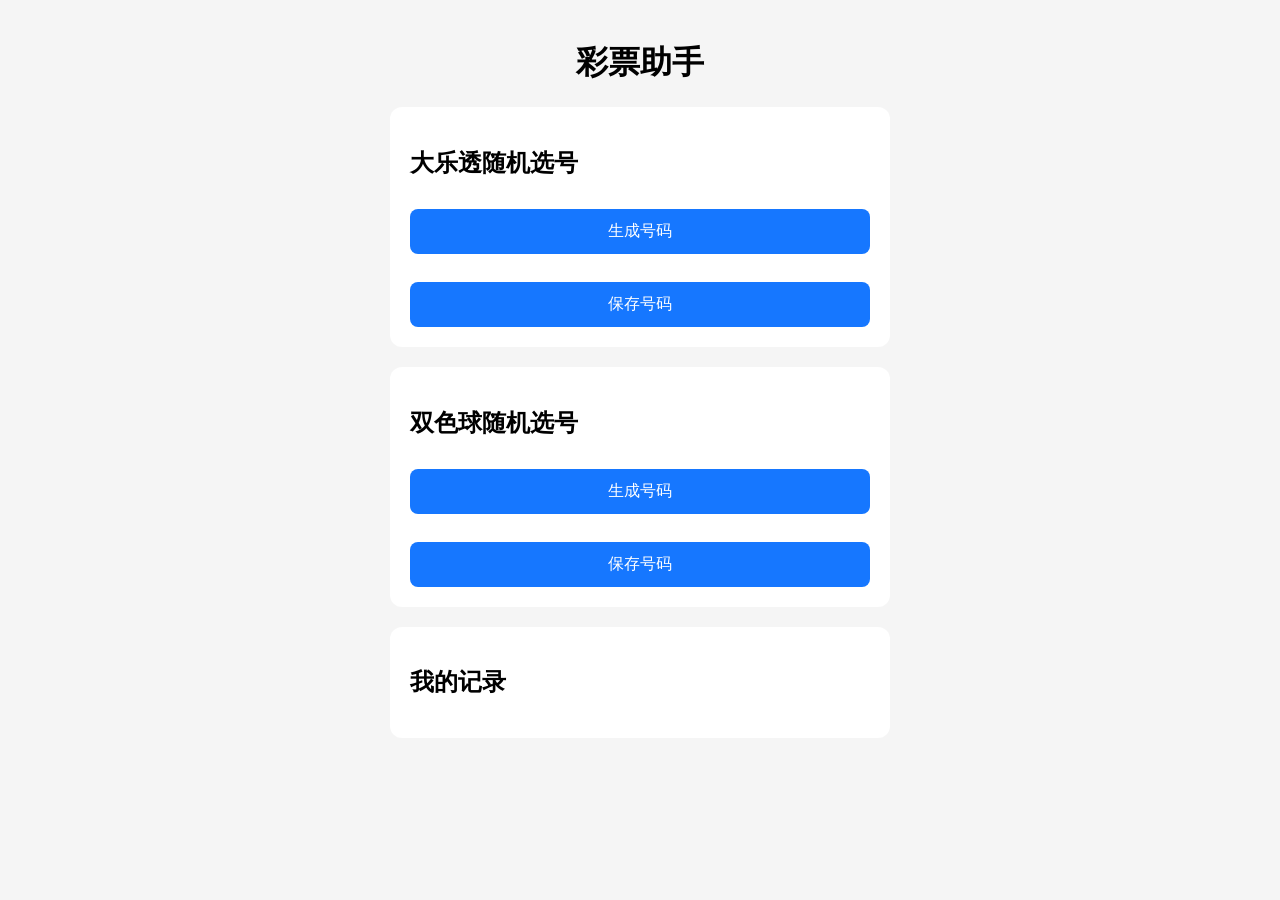
==== index.html @ 1224426b "Add files via upload" ====
<!DOCTYPE html>
<html lang="zh-CN">
<head>
  <meta charset="UTF-8" />
  <meta name="viewport" content="width=device-width, initial-scale=1.0" />
  <title>彩票助手</title>
  <link rel="stylesheet" href="style.css" />
</head>
<body>

  <div class="container">
    <h1>彩票助手</h1>

    <div class="card">
      <h2>大乐透随机选号</h2>
      <button onclick="generateDlt()">生成号码</button>
      <p id="dlt-result"></p>
      <button onclick="saveDlt()">保存号码</button>
    </div>

    <div class="card">
      <h2>双色球随机选号</h2>
      <button onclick="generateSsq()">生成号码</button>
      <p id="ssq-result"></p>
      <button onclick="saveSsq()">保存号码</button>
    </div>

    <div class="card">
      <h2>我的记录</h2>
      <div id="records"></div>
    </div>
  </div>

  <script src="app.js"></script>
</body>
</html>
---- style.css ----
body {
  margin: 0;
  padding: 20px;
  background: #f5f5f5;
  font-family: sans-serif;
}

.container {
  max-width: 500px;
  margin: auto;
}

h1 {
  text-align: center;
}

.card {
  background: white;
  padding: 20px;
  border-radius: 12px;
  margin-bottom: 20px;
}

button {
  width: 100%;
  padding: 12px;
  border: none;
  background: #1677ff;
  color: white;
  border-radius: 8px;
  margin-top: 10px;
  font-size: 16px;
}

p {
  font-size: 18px;
  text-align: center;
  margin-top: 15px;
}

.record-item {
  padding: 10px;
  border-bottom: 1px solid #ddd;
}
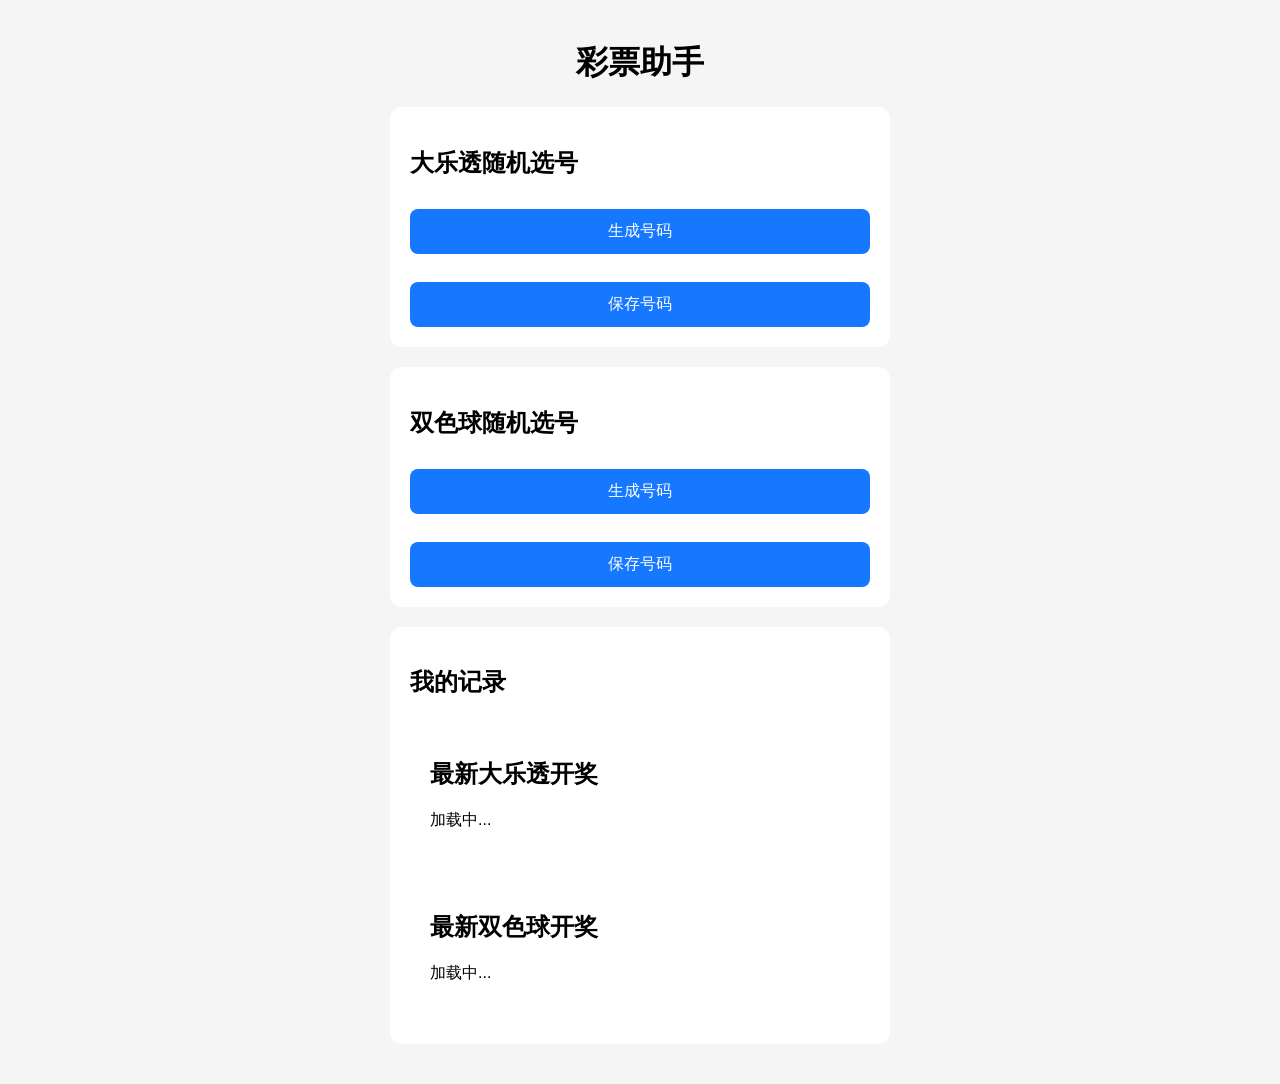
==== commit f1cbfbf2: "Add files via upload" ====
--- a/index.html
+++ b/index.html
@@ -27,6 +27,15 @@
 
     <div class="card">
       <h2>我的记录</h2>
+      <div class="card">
+  <h2>最新大乐透开奖</h2>
+  <div id="dlt-history">加载中...</div>
+</div>
+
+<div class="card">
+  <h2>最新双色球开奖</h2>
+  <div id="ssq-history">加载中...</div>
+</div>
       <div id="records"></div>
     </div>
   </div>
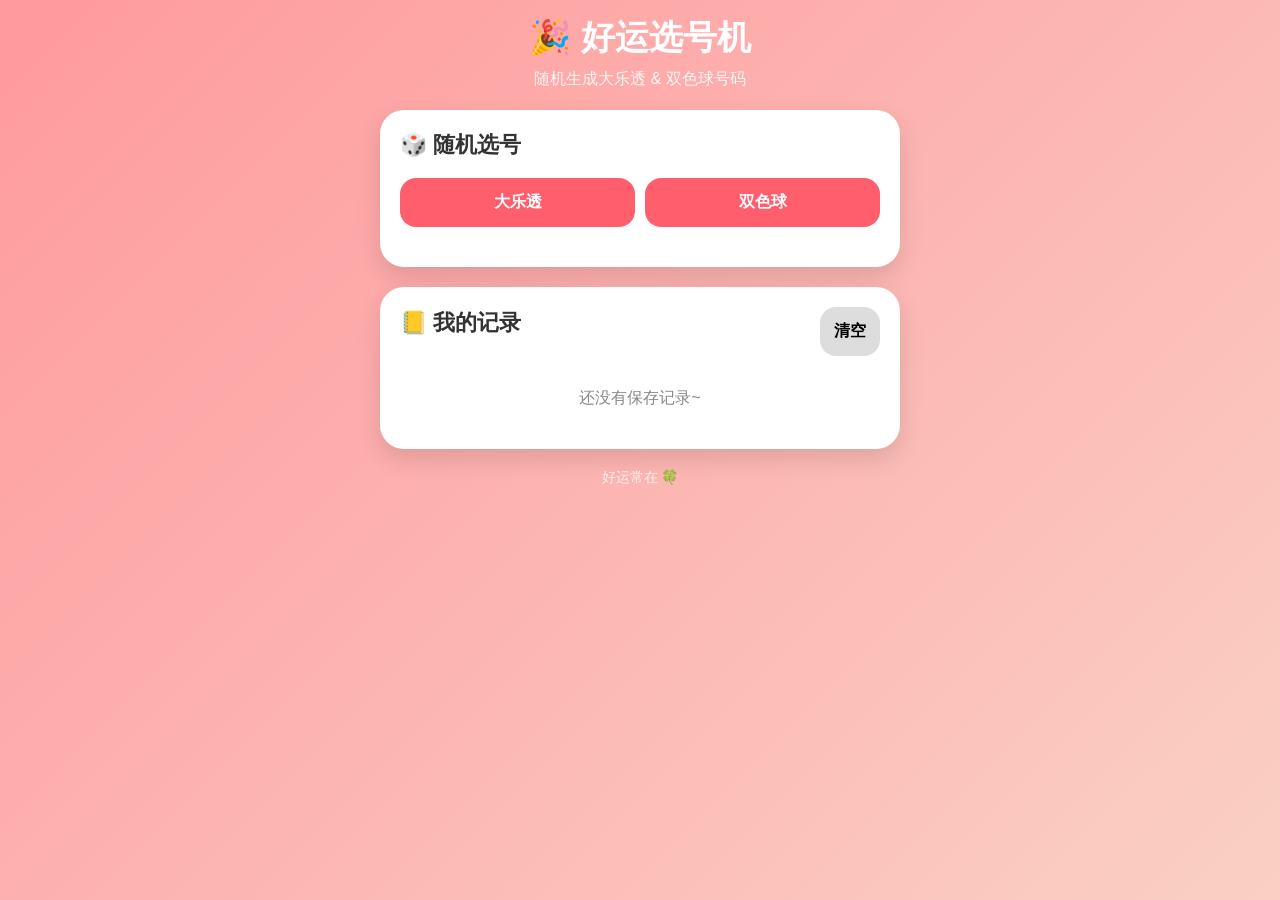
==== commit 66586799: "Add files via upload" ====
--- a/index.html
+++ b/index.html
@@ -1,45 +1,430 @@
 <!DOCTYPE html>
 <html lang="zh-CN">
 <head>
-  <meta charset="UTF-8" />
-  <meta name="viewport" content="width=device-width, initial-scale=1.0" />
-  <title>彩票助手</title>
-  <link rel="stylesheet" href="style.css" />
+<meta charset="UTF-8" />
+<meta name="viewport" content="width=device-width, initial-scale=1.0"/>
+<title>好运选号机</title>
+
+<style>
+*{
+    margin:0;
+    padding:0;
+    box-sizing:border-box;
+}
+
+body{
+    font-family:"PingFang SC",sans-serif;
+    background:linear-gradient(135deg,#ff9a9e,#fad0c4);
+    min-height:100vh;
+    padding:15px;
+    color:#333;
+}
+
+.container{
+    max-width:520px;
+    margin:auto;
+}
+
+.title{
+    text-align:center;
+    color:white;
+    margin-bottom:20px;
+}
+
+.title h1{
+    font-size:34px;
+}
+
+.title p{
+    margin-top:8px;
+    opacity:0.9;
+}
+
+.card{
+    background:white;
+    border-radius:24px;
+    padding:20px;
+    margin-bottom:20px;
+    box-shadow:0 10px 25px rgba(0,0,0,0.12);
+}
+
+.section-title{
+    font-size:22px;
+    margin-bottom:18px;
+    font-weight:bold;
+}
+
+.btn-group{
+    display:flex;
+    gap:10px;
+    margin-bottom:20px;
+}
+
+button{
+    border:none;
+    border-radius:16px;
+    padding:14px;
+    font-size:16px;
+    cursor:pointer;
+    transition:0.25s;
+    font-weight:bold;
+}
+
+.main-btn{
+    flex:1;
+    background:#ff5f6d;
+    color:white;
+}
+
+.main-btn:hover{
+    transform:scale(1.03);
+}
+
+.clear-btn{
+    background:#ddd;
+}
+
+.number-area{
+    margin-top:15px;
+}
+
+.ball-row{
+    display:flex;
+    flex-wrap:wrap;
+    gap:10px;
+    margin-bottom:12px;
+}
+
+.ball{
+    width:42px;
+    height:42px;
+    border-radius:50%;
+    display:flex;
+    align-items:center;
+    justify-content:center;
+    color:white;
+    font-weight:bold;
+    font-size:18px;
+}
+
+.red{
+    background:#ff4d6d;
+}
+
+.blue{
+    background:#3a86ff;
+}
+
+.record{
+    background:#fff5f5;
+    border-radius:18px;
+    padding:15px;
+    margin-bottom:12px;
+}
+
+.record-top{
+    display:flex;
+    justify-content:space-between;
+    align-items:center;
+    margin-bottom:12px;
+}
+
+.record-type{
+    font-weight:bold;
+    font-size:18px;
+}
+
+.small-btn{
+    padding:8px 12px;
+    font-size:14px;
+    border-radius:12px;
+    color:white;
+}
+
+.edit-btn{
+    background:#ffb703;
+}
+
+.delete-btn{
+    background:#ef476f;
+}
+
+.empty{
+    text-align:center;
+    color:#888;
+    padding:20px;
+}
+
+footer{
+    text-align:center;
+    color:white;
+    opacity:0.8;
+    margin-top:10px;
+    font-size:14px;
+}
+</style>
 </head>
+
 <body>
 
-  <div class="container">
-    <h1>彩票助手</h1>
+<div class="container">
+
+    <div class="title">
+        <h1>🎉 好运选号机</h1>
+        <p>随机生成大乐透 & 双色球号码</p>
+    </div>
 
     <div class="card">
-      <h2>大乐透随机选号</h2>
-      <button onclick="generateDlt()">生成号码</button>
-      <p id="dlt-result"></p>
-      <button onclick="saveDlt()">保存号码</button>
+
+        <div class="section-title">🎲 随机选号</div>
+
+        <div class="btn-group">
+            <button class="main-btn" onclick="generateDLT()">
+                大乐透
+            </button>
+
+            <button class="main-btn" onclick="generateSSQ()">
+                双色球
+            </button>
+        </div>
+
+        <div id="resultArea" class="number-area"></div>
+
     </div>
 
     <div class="card">
-      <h2>双色球随机选号</h2>
-      <button onclick="generateSsq()">生成号码</button>
-      <p id="ssq-result"></p>
-      <button onclick="saveSsq()">保存号码</button>
+
+        <div class="record-top">
+            <div class="section-title">📒 我的记录</div>
+
+            <button class="clear-btn" onclick="clearRecords()">
+                清空
+            </button>
+        </div>
+
+        <div id="records"></div>
+
     </div>
 
-    <div class="card">
-      <h2>我的记录</h2>
-      <div class="card">
-  <h2>最新大乐透开奖</h2>
-  <div id="dlt-history">加载中...</div>
+    <footer>
+        好运常在 🍀
+    </footer>
+
 </div>
 
-<div class="card">
-  <h2>最新双色球开奖</h2>
-  <div id="ssq-history">加载中...</div>
-</div>
-      <div id="records"></div>
-    </div>
-  </div>
-
-  <script src="app.js"></script>
+<script>
+
+let records = JSON.parse(localStorage.getItem("lotteryRecords")) || [];
+
+function randomNumbers(count,min,max){
+    let arr=[];
+
+    while(arr.length<count){
+        let num=Math.floor(Math.random()*(max-min+1))+min;
+
+        if(!arr.includes(num)){
+            arr.push(num);
+        }
+    }
+
+    return arr.sort((a,b)=>a-b);
+}
+
+function renderBalls(reds,blues){
+
+    let html='<div class="ball-row">';
+
+    reds.forEach(num=>{
+        html+=`
+            <div class="ball red">
+                ${String(num).padStart(2,'0')}
+            </div>
+        `;
+    });
+
+    html+='</div>';
+
+    html+='<div class="ball-row">';
+
+    blues.forEach(num=>{
+        html+=`
+            <div class="ball blue">
+                ${String(num).padStart(2,'0')}
+            </div>
+        `;
+    });
+
+    html+='</div>';
+
+    return html;
+}
+
+function generateDLT(){
+
+    let red=randomNumbers(5,1,35);
+    let blue=randomNumbers(2,1,12);
+
+    showResult("大乐透",red,blue);
+}
+
+function generateSSQ(){
+
+    let red=randomNumbers(6,1,33);
+    let blue=randomNumbers(1,1,16);
+
+    showResult("双色球",red,blue);
+}
+
+function showResult(type,reds,blues){
+
+    let html=`
+        <div style="margin-bottom:10px;font-weight:bold;">
+            ${type}
+        </div>
+
+        ${renderBalls(reds,blues)}
+
+        <button class="main-btn" 
+        style="margin-top:15px;width:100%;"
+        onclick='saveRecord("${type}","${reds.join(",")}","${blues.join(",")}")'>
+            ❤️ 保存这组号码
+        </button>
+    `;
+
+    document.getElementById("resultArea").innerHTML=html;
+}
+
+function saveRecord(type,reds,blues){
+
+    records.unshift({
+        id:Date.now(),
+        type,
+        reds,
+        blues
+    });
+
+    localStorage.setItem(
+        "lotteryRecords",
+        JSON.stringify(records)
+    );
+
+    renderRecords();
+
+    alert("保存成功 🎉");
+}
+
+function renderRecords(){
+
+    let box=document.getElementById("records");
+
+    if(records.length===0){
+
+        box.innerHTML=`
+            <div class="empty">
+                还没有保存记录~
+            </div>
+        `;
+
+        return;
+    }
+
+    let html='';
+
+    records.forEach(item=>{
+
+        html+=`
+        <div class="record">
+
+            <div class="record-top">
+
+                <div class="record-type">
+                    ${item.type}
+                </div>
+
+                <div>
+
+                    <button class="small-btn edit-btn"
+                    onclick="editRecord(${item.id})">
+                        编辑
+                    </button>
+
+                    <button class="small-btn delete-btn"
+                    onclick="deleteRecord(${item.id})">
+                        删除
+                    </button>
+
+                </div>
+
+            </div>
+
+            ${renderBalls(
+                item.reds.split(',').map(Number),
+                item.blues.split(',').map(Number)
+            )}
+
+        </div>
+        `;
+    });
+
+    box.innerHTML=html;
+}
+
+function deleteRecord(id){
+
+    records=records.filter(item=>item.id!==id);
+
+    localStorage.setItem(
+        "lotteryRecords",
+        JSON.stringify(records)
+    );
+
+    renderRecords();
+}
+
+function editRecord(id){
+
+    let item=records.find(v=>v.id===id);
+
+    let newReds=prompt(
+        "修改红球（英文逗号分隔）",
+        item.reds
+    );
+
+    if(newReds===null) return;
+
+    let newBlues=prompt(
+        "修改蓝球（英文逗号分隔）",
+        item.blues
+    );
+
+    if(newBlues===null) return;
+
+    item.reds=newReds;
+    item.blues=newBlues;
+
+    localStorage.setItem(
+        "lotteryRecords",
+        JSON.stringify(records)
+    );
+
+    renderRecords();
+}
+
+function clearRecords(){
+
+    if(confirm("确定清空所有记录吗？")){
+
+        records=[];
+
+        localStorage.removeItem("lotteryRecords");
+
+        renderRecords();
+    }
+}
+
+renderRecords();
+
+</script>
+
 </body>
-</html>+</html>
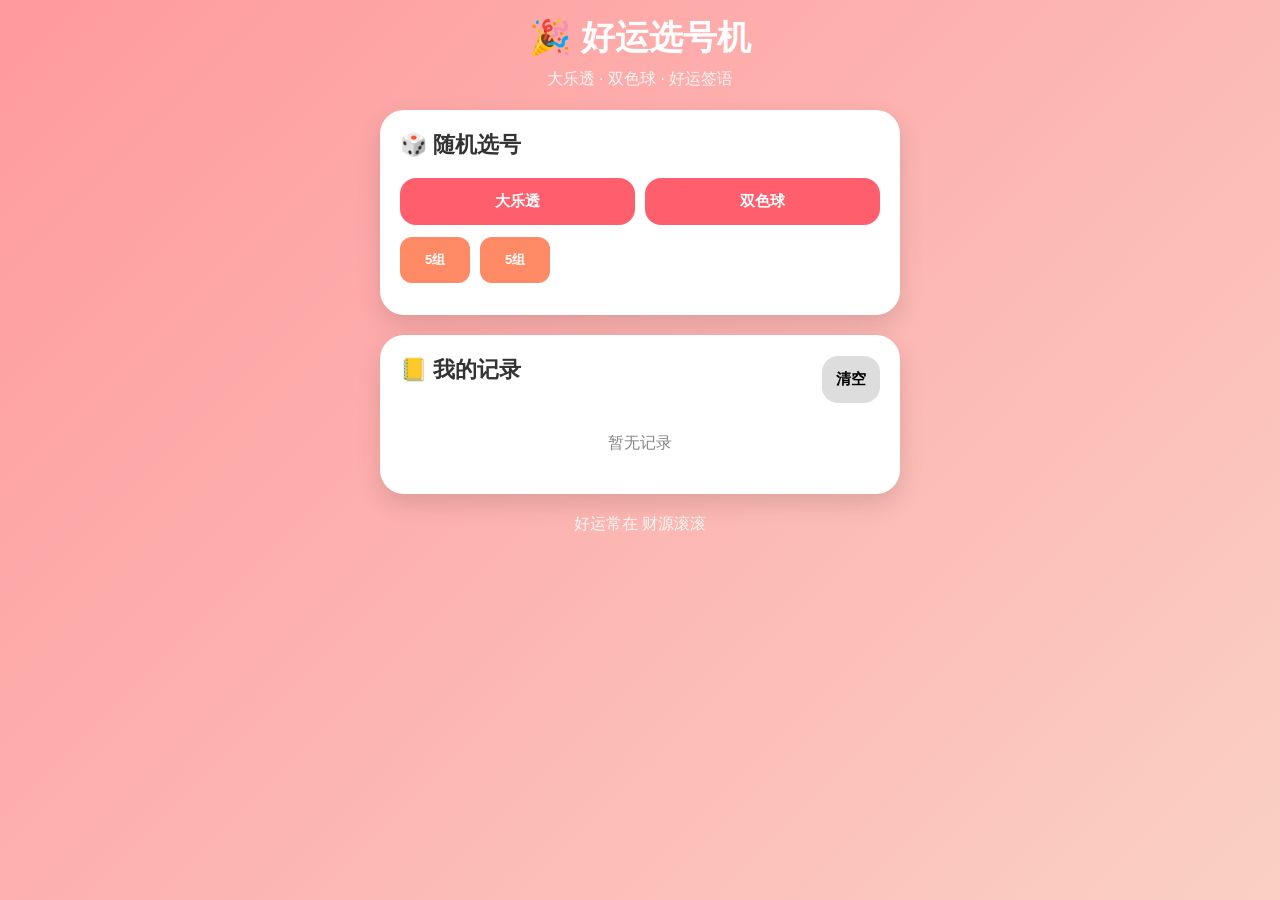
==== commit 88203fc4: "Add files via upload" ====
--- a/index.html
+++ b/index.html
@@ -1,167 +1,201 @@
 <!DOCTYPE html>
 <html lang="zh-CN">
 <head>
-<meta charset="UTF-8" />
-<meta name="viewport" content="width=device-width, initial-scale=1.0"/>
+<meta charset="UTF-8">
+<meta name="viewport" content="width=device-width, initial-scale=1.0">
 <title>好运选号机</title>
 
 <style>
+
 *{
-    margin:0;
-    padding:0;
-    box-sizing:border-box;
+margin:0;
+padding:0;
+box-sizing:border-box;
 }
 
 body{
-    font-family:"PingFang SC",sans-serif;
-    background:linear-gradient(135deg,#ff9a9e,#fad0c4);
-    min-height:100vh;
-    padding:15px;
-    color:#333;
+font-family:"PingFang SC",sans-serif;
+background:linear-gradient(135deg,#ff9a9e,#fad0c4);
+min-height:100vh;
+padding:15px;
+color:#333;
+overflow-x:hidden;
 }
 
 .container{
-    max-width:520px;
-    margin:auto;
+max-width:520px;
+margin:auto;
 }
 
 .title{
-    text-align:center;
-    color:white;
-    margin-bottom:20px;
+text-align:center;
+color:#fff;
+margin-bottom:20px;
 }
 
 .title h1{
-    font-size:34px;
+font-size:34px;
 }
 
 .title p{
-    margin-top:8px;
-    opacity:0.9;
+margin-top:8px;
+opacity:.9;
 }
 
 .card{
-    background:white;
-    border-radius:24px;
-    padding:20px;
-    margin-bottom:20px;
-    box-shadow:0 10px 25px rgba(0,0,0,0.12);
+background:#fff;
+border-radius:24px;
+padding:20px;
+margin-bottom:20px;
+box-shadow:0 10px 25px rgba(0,0,0,.12);
 }
 
 .section-title{
-    font-size:22px;
-    margin-bottom:18px;
-    font-weight:bold;
+font-size:22px;
+font-weight:bold;
+margin-bottom:18px;
 }
 
 .btn-group{
-    display:flex;
-    gap:10px;
-    margin-bottom:20px;
+display:flex;
+gap:10px;
+margin-bottom:12px;
 }
 
 button{
-    border:none;
-    border-radius:16px;
-    padding:14px;
-    font-size:16px;
-    cursor:pointer;
-    transition:0.25s;
-    font-weight:bold;
+border:none;
+border-radius:16px;
+padding:14px;
+font-size:15px;
+cursor:pointer;
+font-weight:bold;
+transition:.25s;
+}
+
+button:active{
+transform:scale(.96);
 }
 
 .main-btn{
-    flex:1;
-    background:#ff5f6d;
-    color:white;
-}
-
-.main-btn:hover{
-    transform:scale(1.03);
+flex:1;
+background:#ff5f6d;
+color:#fff;
 }
 
 .clear-btn{
-    background:#ddd;
-}
-
-.number-area{
-    margin-top:15px;
+background:#ddd;
 }
 
 .ball-row{
-    display:flex;
-    flex-wrap:wrap;
-    gap:10px;
-    margin-bottom:12px;
+display:flex;
+flex-wrap:wrap;
+gap:10px;
+margin-bottom:10px;
 }
 
 .ball{
-    width:42px;
-    height:42px;
-    border-radius:50%;
-    display:flex;
-    align-items:center;
-    justify-content:center;
-    color:white;
-    font-weight:bold;
-    font-size:18px;
+width:42px;
+height:42px;
+border-radius:50%;
+display:flex;
+align-items:center;
+justify-content:center;
+font-weight:bold;
+font-size:18px;
+color:#fff;
 }
 
 .red{
-    background:#ff4d6d;
+background:#ff4d6d;
 }
 
 .blue{
-    background:#3a86ff;
+background:#3a86ff;
 }
 
 .record{
-    background:#fff5f5;
-    border-radius:18px;
-    padding:15px;
-    margin-bottom:12px;
+background:#fff5f5;
+border-radius:18px;
+padding:15px;
+margin-bottom:12px;
 }
 
 .record-top{
-    display:flex;
-    justify-content:space-between;
-    align-items:center;
-    margin-bottom:12px;
+display:flex;
+justify-content:space-between;
+align-items:center;
+margin-bottom:10px;
 }
 
 .record-type{
-    font-weight:bold;
-    font-size:18px;
+font-size:18px;
+font-weight:bold;
 }
 
 .small-btn{
-    padding:8px 12px;
-    font-size:14px;
-    border-radius:12px;
-    color:white;
+padding:8px 12px;
+font-size:14px;
+color:#fff;
+border-radius:12px;
 }
 
 .edit-btn{
-    background:#ffb703;
+background:#ffb703;
 }
 
 .delete-btn{
-    background:#ef476f;
+background:#ef476f;
 }
 
 .empty{
-    text-align:center;
-    color:#888;
-    padding:20px;
+text-align:center;
+padding:20px;
+color:#888;
+}
+
+.lucky-box{
+margin-top:15px;
+padding:15px;
+border-radius:18px;
+text-align:center;
+font-weight:bold;
+font-size:18px;
+color:#fff;
+background:linear-gradient(135deg,#ffb347,#ff6b6b);
+}
+
+.group-box{
+background:#fff5f5;
+padding:12px;
+border-radius:15px;
+margin-bottom:12px;
 }
 
 footer{
-    text-align:center;
-    color:white;
-    opacity:0.8;
-    margin-top:10px;
-    font-size:14px;
-}
+text-align:center;
+color:#fff;
+margin-top:10px;
+opacity:.9;
+}
+
+.small-btn-gen{
+
+width:70px;
+
+background:#ff8a65;
+
+color:white;
+
+border:none;
+
+border-radius:12px;
+
+font-size:13px;
+
+font-weight:bold;
+
+}
+
 </style>
 </head>
 
@@ -169,262 +203,581 @@
 
 <div class="container">
 
-    <div class="title">
-        <h1>🎉 好运选号机</h1>
-        <p>随机生成大乐透 & 双色球号码</p>
-    </div>
-
-    <div class="card">
-
-        <div class="section-title">🎲 随机选号</div>
-
-        <div class="btn-group">
-            <button class="main-btn" onclick="generateDLT()">
-                大乐透
-            </button>
-
-            <button class="main-btn" onclick="generateSSQ()">
-                双色球
-            </button>
-        </div>
-
-        <div id="resultArea" class="number-area"></div>
-
-    </div>
-
-    <div class="card">
-
-        <div class="record-top">
-            <div class="section-title">📒 我的记录</div>
-
-            <button class="clear-btn" onclick="clearRecords()">
-                清空
-            </button>
-        </div>
-
-        <div id="records"></div>
-
-    </div>
-
-    <footer>
-        好运常在 🍀
-    </footer>
+<div class="title">
+<h1>🎉 好运选号机</h1>
+<p>大乐透 · 双色球 · 好运签语</p>
+</div>
+
+<div class="card">
+
+<div class="section-title">
+🎲 随机选号
+</div>
+
+<div class="btn-group">
+
+<button class="main-btn" onclick="generateDLT()">
+大乐透
+</button>
+
+<button class="main-btn" onclick="generateSSQ()">
+双色球
+</button>
+
+</div>
+
+<div class="btn-group">
+
+<button class="small-btn-gen" onclick="generateDLT5()">
+5组
+</button>
+
+<button class="small-btn-gen" onclick="generateSSQ5()">
+5组
+</button>
+</div>
+
+<div id="resultArea"></div>
+
+</div>
+
+<div class="card">
+
+<div class="record-top">
+
+<div class="section-title">
+📒 我的记录
+</div>
+
+<button class="clear-btn"
+onclick="clearRecords()">
+清空
+</button>
+
+</div>
+
+<div id="records"></div>
+
+</div>
+
+<footer>
+ 好运常在 财源滚滚 
+</footer>
 
 </div>
 
 <script>
 
-let records = JSON.parse(localStorage.getItem("lotteryRecords")) || [];
+let records=
+JSON.parse(
+localStorage.getItem("lotteryRecords")
+)||[];
+
+const luckyTexts=[
+
+" 好运正在赶来的路上",
+
+"💰 财神爷今天特别关注你",
+
+"🎉 好运值 +100",
+
+"🏆 这组号码特别有眼缘",
+
+"🧧 发财运已启动",
+
+"🌈 今天适合相信直觉",
+
+"💎 财富能量正在聚集",
+
+"🚀 暴富列车即将发车",
+
+"🎯 幸运女神偷偷看了你一眼",
+
+"✨ 好运气开始加载",
+
+"🐲 龙气加身 财运大开",
+
+"🔥 今天运势很旺",
+
+" 钱包正在准备变胖",
+
+"🌟 好运指数持续上升",
+
+"🎁 惊喜可能提前到来",
+
+"🍊 大吉大利",
+
+"💰 今日财气值999+",
+
+"🎉 鸿运当头",
+
+"🌻 心想事成",
+
+"🧨 新财富机会正在靠近"
+
+];
+
+function secureRandom(min,max){
+
+    const arr=new Uint32Array(1);
+
+    crypto.getRandomValues(arr);
+
+    return min+(arr[0]%(max-min+1));
+
+}
 
 function randomNumbers(count,min,max){
-    let arr=[];
-
-    while(arr.length<count){
-        let num=Math.floor(Math.random()*(max-min+1))+min;
-
-        if(!arr.includes(num)){
-            arr.push(num);
-        }
+
+    const nums=new Set();
+
+    while(nums.size<count){
+
+        nums.add(
+            secureRandom(min,max)
+        );
+
     }
 
-    return arr.sort((a,b)=>a-b);
-}
+    return [...nums].sort((a,b)=>a-b);
+
+}
+
 
 function renderBalls(reds,blues){
 
-    let html='<div class="ball-row">';
-
-    reds.forEach(num=>{
-        html+=`
-            <div class="ball red">
-                ${String(num).padStart(2,'0')}
-            </div>
-        `;
-    });
-
-    html+='</div>';
-
-    html+='<div class="ball-row">';
-
-    blues.forEach(num=>{
-        html+=`
-            <div class="ball blue">
-                ${String(num).padStart(2,'0')}
-            </div>
-        `;
-    });
-
-    html+='</div>';
-
-    return html;
+let html='<div class="ball-row">';
+
+reds.forEach(n=>{
+
+html+=`
+<div class="ball red">
+${String(n).padStart(2,'0')}
+</div>
+`;
+
+});
+
+html+='</div>';
+
+html+='<div class="ball-row">';
+
+blues.forEach(n=>{
+
+html+=`
+<div class="ball blue">
+${String(n).padStart(2,'0')}
+</div>
+`;
+
+});
+
+html+='</div>';
+
+return html;
+
+}
+
+function luckyText(){
+
+return luckyTexts[
+Math.floor(
+Math.random()*luckyTexts.length
+)
+];
+
+}
+
+function showResult(type,reds,blues){
+
+document.getElementById(
+"resultArea"
+).innerHTML=`
+
+<div style="font-weight:bold;margin-bottom:10px;">
+${type}
+</div>
+
+${renderBalls(reds,blues)}
+
+<button
+class="main-btn"
+style="width:100%;margin-top:12px;"
+onclick='saveRecord("${type}",
+"${reds.join(",")}",
+"${blues.join(",")}")'>
+❤️ 保存这组号码
+</button>
+
+<div class="lucky-box">
+${luckyText()}
+</div>
+
+`;
+
 }
 
 function generateDLT(){
 
-    let red=randomNumbers(5,1,35);
-    let blue=randomNumbers(2,1,12);
-
-    showResult("大乐透",red,blue);
+let red=randomNumbers(5,1,35);
+let blue=randomNumbers(2,1,12);
+
+showResult(
+"大乐透",
+red,
+blue
+);
+
 }
 
 function generateSSQ(){
 
-    let red=randomNumbers(6,1,33);
-    let blue=randomNumbers(1,1,16);
-
-    showResult("双色球",red,blue);
-}
-
-function showResult(type,reds,blues){
-
-    let html=`
-        <div style="margin-bottom:10px;font-weight:bold;">
-            ${type}
-        </div>
-
-        ${renderBalls(reds,blues)}
-
-        <button class="main-btn" 
-        style="margin-top:15px;width:100%;"
-        onclick='saveRecord("${type}","${reds.join(",")}","${blues.join(",")}")'>
-            ❤️ 保存这组号码
-        </button>
-    `;
-
-    document.getElementById("resultArea").innerHTML=html;
+let red=randomNumbers(6,1,33);
+let blue=randomNumbers(1,1,16);
+
+showResult(
+"双色球",
+red,
+blue
+);
+
+}
+
+function uniqueGroupNumbers(
+groupCount,
+groupSize,
+min,
+max
+){
+
+let pool=[];
+
+while(
+pool.length<
+groupCount*groupSize
+){
+
+let n=
+secureRandom(min,max);
+
+if(!pool.includes(n))
+pool.push(n);
+
+}
+
+let groups=[];
+
+for(
+let i=0;
+i<groupCount;
+i++
+){
+
+groups.push(
+
+pool
+.slice(
+i*groupSize,
+(i+1)*groupSize
+)
+.sort((a,b)=>a-b)
+
+);
+
+}
+
+return groups;
+
+}
+
+function generateDLT5(){
+
+const reds=
+uniqueGroupNumbers(
+5,
+5,
+1,
+35
+);
+
+let html=
+"<h3>🎉 大乐透5组推荐</h3>";
+
+for(let i=0;i<5;i++){
+
+html+=`
+
+<div class="group-box">
+
+${renderBalls(
+reds[i],
+randomNumbers(2,1,12)
+)}
+
+</div>
+
+`;
+
+}
+
+html+=`
+
+<div class="lucky-box">
+${luckyText()}
+</div>
+
+`;
+
+document.getElementById(
+"resultArea"
+).innerHTML=html;
+
+}
+
+function generateSSQ5(){
+
+const reds=
+uniqueGroupNumbers(
+5,
+6,
+1,
+33
+);
+
+let html=
+"<h3>🎉 双色球5组推荐</h3>";
+
+for(let i=0;i<5;i++){
+
+html+=`
+
+<div class="group-box">
+
+${renderBalls(
+reds[i],
+randomNumbers(1,1,16)
+)}
+
+</div>
+
+`;
+
+}
+
+html+=`
+
+<div class="lucky-box">
+${luckyText()}
+</div>
+
+`;
+
+document.getElementById(
+"resultArea"
+).innerHTML=html;
+
 }
 
 function saveRecord(type,reds,blues){
 
-    records.unshift({
-        id:Date.now(),
-        type,
-        reds,
-        blues
-    });
-
-    localStorage.setItem(
-        "lotteryRecords",
-        JSON.stringify(records)
-    );
-
-    renderRecords();
-
-    alert("保存成功 🎉");
+records.unshift({
+
+id:Date.now(),
+type,
+reds,
+blues
+
+});
+
+localStorage.setItem(
+"lotteryRecords",
+JSON.stringify(records)
+);
+
+renderRecords();
+
+alert("保存成功 🎉");
+
 }
 
 function renderRecords(){
 
-    let box=document.getElementById("records");
-
-    if(records.length===0){
-
-        box.innerHTML=`
-            <div class="empty">
-                还没有保存记录~
-            </div>
-        `;
-
-        return;
-    }
-
-    let html='';
-
-    records.forEach(item=>{
-
-        html+=`
-        <div class="record">
-
-            <div class="record-top">
-
-                <div class="record-type">
-                    ${item.type}
-                </div>
-
-                <div>
-
-                    <button class="small-btn edit-btn"
-                    onclick="editRecord(${item.id})">
-                        编辑
-                    </button>
-
-                    <button class="small-btn delete-btn"
-                    onclick="deleteRecord(${item.id})">
-                        删除
-                    </button>
-
-                </div>
-
-            </div>
-
-            ${renderBalls(
-                item.reds.split(',').map(Number),
-                item.blues.split(',').map(Number)
-            )}
-
-        </div>
-        `;
-    });
-
-    box.innerHTML=html;
+const box=
+document.getElementById("records");
+
+if(records.length===0){
+
+box.innerHTML=
+'<div class="empty">暂无记录</div>';
+
+return;
+
+}
+
+let html='';
+
+records.forEach(item=>{
+
+html+=`
+
+<div class="record">
+
+<div class="record-top">
+
+<div class="record-type">
+${item.type}
+</div>
+
+<div>
+
+<button
+class="small-btn edit-btn"
+onclick="editRecord(${item.id})">
+编辑
+</button>
+
+<button
+class="small-btn delete-btn"
+onclick="deleteRecord(${item.id})">
+删除
+</button>
+
+</div>
+
+</div>
+
+${renderBalls(
+item.reds.split(',').map(Number),
+item.blues.split(',').map(Number)
+)}
+
+</div>
+
+`;
+
+});
+
+box.innerHTML=html;
+
 }
 
 function deleteRecord(id){
 
-    records=records.filter(item=>item.id!==id);
-
-    localStorage.setItem(
-        "lotteryRecords",
-        JSON.stringify(records)
-    );
-
-    renderRecords();
+records=
+records.filter(
+x=>x.id!==id
+);
+
+localStorage.setItem(
+"lotteryRecords",
+JSON.stringify(records)
+);
+
+renderRecords();
+
 }
 
 function editRecord(id){
 
-    let item=records.find(v=>v.id===id);
-
-    let newReds=prompt(
-        "修改红球（英文逗号分隔）",
-        item.reds
-    );
-
-    if(newReds===null) return;
-
-    let newBlues=prompt(
-        "修改蓝球（英文逗号分隔）",
-        item.blues
-    );
-
-    if(newBlues===null) return;
-
-    item.reds=newReds;
-    item.blues=newBlues;
-
-    localStorage.setItem(
-        "lotteryRecords",
-        JSON.stringify(records)
-    );
-
-    renderRecords();
+let item=
+records.find(
+x=>x.id===id
+);
+
+let reds=
+prompt(
+"修改红球",
+item.reds
+);
+
+if(reds===null) return;
+
+let blues=
+prompt(
+"修改蓝球",
+item.blues
+);
+
+if(blues===null) return;
+
+item.reds=reds;
+item.blues=blues;
+
+localStorage.setItem(
+"lotteryRecords",
+JSON.stringify(records)
+);
+
+renderRecords();
+
 }
 
 function clearRecords(){
 
-    if(confirm("确定清空所有记录吗？")){
-
-        records=[];
-
-        localStorage.removeItem("lotteryRecords");
-
-        renderRecords();
-    }
-}
+if(confirm("确定清空所有记录吗？")){
+
+records=[];
+
+localStorage.removeItem(
+"lotteryRecords"
+);
 
 renderRecords();
 
+}
+
+}
+
+renderRecords();
+
+setInterval(()=>{
+
+const icons=[
+"💰",
+"🧧",
+"💎",
+"🎉",
+];
+
+const span=
+document.createElement("span");
+
+span.innerHTML=
+icons[
+Math.floor(
+Math.random()*icons.length
+)
+];
+
+span.style.position="fixed";
+span.style.left=
+Math.random()*100+"vw";
+span.style.top="-30px";
+span.style.fontSize="24px";
+span.style.zIndex="999";
+
+document.body.appendChild(span);
+
+let y=-30;
+
+let timer=setInterval(()=>{
+
+y+=4;
+
+span.style.top=y+"px";
+
+if(y>window.innerHeight){
+
+clearInterval(timer);
+span.remove();
+
+}
+
+},20);
+
+},1800);
+
 </script>
 
 </body>
-</html>
+</html>
